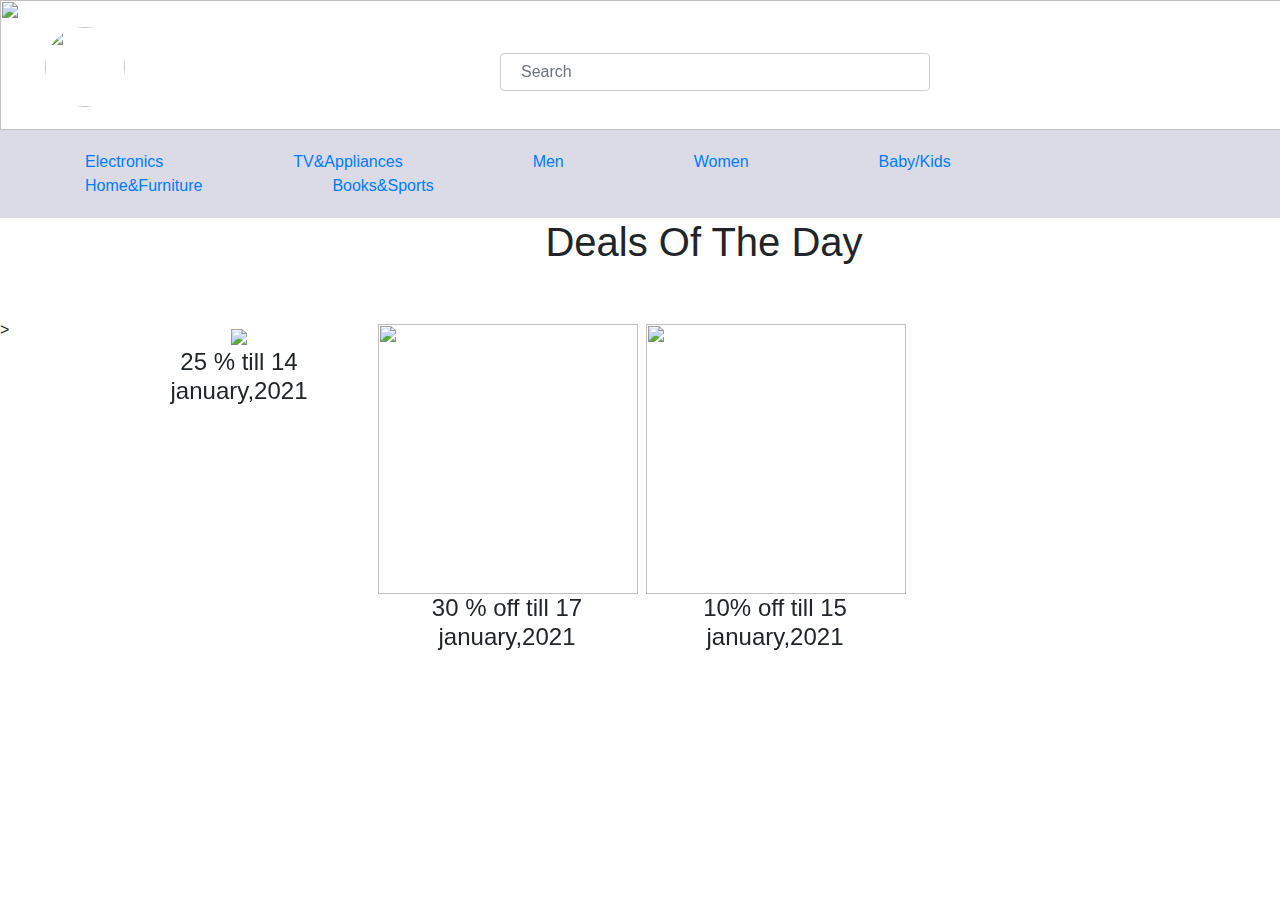
==== index.html @ 10b5ad4b "done again" ====
<!DOCTYPE html>

<html>
    <meta charset="utf-8">
    <meta name="viewport" content="width=device-width">
    
    <link rel="stylesheet" href="https://stackpath.bootstrapcdn.com/bootstrap/4.3.1/css/bootstrap.min.css" >
   <link rel="stylesheet" href="style.css"> 
   <script src="https://ajax.googleapis.com/ajax/libs/jquery/3.5.1/jquery.min.js"></script>
  <script src="https://maxcdn.bootstrapcdn.com/bootstrap/3.4.1/js/bootstrap.min.js"></script>
   
    <head>
        <title>Basic Web-Page
            </title>
    </head>
    <body>
      <div id="header">
          
         
          <img src="https://encrypted-tbn0.gstatic.com/images?q=tbn:ANd9GcQ14N_ettapB7I71BDR5YS_7uFKaBrKx_qqFQ&usqp=CAU" style="width: 1600px; height: 130px;">
     <div class="inner-image">   <img src="https://encrypted-tbn0.gstatic.com/images?q=tbn:ANd9GcSNmPTbZJuroUoOMxXyWRhgjH6uCqzwWmKHhQ&usqp=CAU" class="rounded-circle"style="width: 80px; height: 80px;"></div>
 <div class="search">  <input class="form-control" type="text" placeholder="Search" aria-label="Search" style="width: 430px;"></div>
 
 <div class="login">
   <a href="login.html"> <button type="button" class="btn btn-outline-light">Login</button></div></a>
</div>
<div class="sign-up">
   <a href="signup.html"><button type="button" class="btn btn-outline-light">Sign-Up</button>
</div></a>
      </div>

      <div><ul>
        <li ><a href="#Electronics">Electronics</a></li>
        <li><a href="#">TV&Appliances</a></li>
      <li><a href="#">Men</a></li>
       <li><a href="#">Women</a></li>
      <li><a href="#">Baby/Kids</a></li>
    <li><a href="#">Home&Furniture</a></li>
  <li><a href="#">Books&Sports</a></li></ul></div>

<div class="main">
  <center><h1>Deals Of The Day</h1></center>


  <div class="images">
    <div class="img">
      <img src="https://encrypted-tbn2.gstatic.com/shopping?q=tbn:ANd9GcT37bEv2vxd1GhdaPQEcr5bQv0OBa1KVTxMBoESzALcqK1rSQicq2dVhD0oV2llPZzTAueTVAUNdk-LQxG0O2oH2D4FIP6KwHyjyNsyrcXwFoe0dUs-kOVD&usqp=CAE">
      <h4>25 % till 14 january,2021</h4>
</div>
<div class="img">
  <img src="https://encrypted-tbn0.gstatic.com/images?q=tbn:ANd9GcTDvqFMbTtjvwU4QN-pHYhJFVDQ7HqZIe_Shw&usqp=CAU" height="270px"  width="260px">
 <h4>30 % off till 17 january,2021</h4>
</div>
<div class="img">
  <img src="https://encrypted-tbn0.gstatic.com/images?q=tbn:ANd9GcTb5TTYyOyFLEujNXY0WXj8djOwUVMW38aLJDhIYyvUK5GPI1x3-K4onft8y9VTzuio3XNSOBO_&usqp=CAc" height="270px" width="260px">
  <h4>10% off till 15 january,2021</h4>
</div>
  </div>

</div>

>
          
    </body>
</html>
---- style.css ----
#header
{
    font-style: bold;
    font-variant: normal;
    font-weight: 300px;
    text-align: center;
 position: relative;
   font-size: x-large;
   
  
}

 .rounded-circle
 {
     top:5%;
     left: 5%;
     margin-left: 30px;
 }

.form-control
{
    top:5%;
    left:300%;
 margin-left: 300px;
 display: inline-block;
   
}
.inner-image
{
    position: fixed;
    top: 3%;
    left: 15px;
}
.search
{
    top:5%;
    position: fixed;
    left:500px;
}
.login
{ top:6%;
    position: fixed;
    left:1300px;
}
.sign-up
{
    top:6%;
    position: fixed;
    left: 1400px;

}
input[type=text],input[type=password]
{
    width: 100%;
   padding: 12px 20px;
   margin: 8px 0;
    display: inline-block;
    border: 1px solid #ccc;
    box-sizing: border-box;
}
button:hover {
    opacity: 0.8;
  }
  button {
    background-color: #4CAF50;
    color: white;
    padding: 14px 20px;
    margin: 8px 0;
    border: none;
    cursor: pointer;
    width: 100%;
  }

  .cancelbtn {
    width: auto;
    padding: 10px 18px;
    background-color: #f44336;
  }
  span.psw {
    float: right;
    padding-top: 16px;
  }

  ul {
    list-style-type: none;
    margin: 0;
    padding: 20px;
    overflow: hidden;
    background-color: rgb(218, 219, 231);
  }
  
  li {
      color: black;
    float:left;
font-weight: 500;
font-size: medium;
 text-align: center;
  padding: 0px 65px;
  }

 .images
 {
     padding:50px 100px;
     position: fixed;
 }
 .info
 {
font-style: italic;
 }
 .main
 {
    display:table;
    float:left;
    height: 100px;
    width: 110%;
    font-weight: 600;
    font-family: 'Trebuchet MS', 'Lucida Sans Unicode', 'Lucida Grande', 'Lucida Sans', Arial, sans-serif;
 }

 .main div{
    width:150%;
    margin-left: 5px;
    margin-right: 5px;
    float: left;
}
.main .images{
  
  text-align: center;
  display: inline;
  
}
.main .images div{
    width:15%;
   display: inline-block;
}

.footer
{
    padding-top: 600px;
}
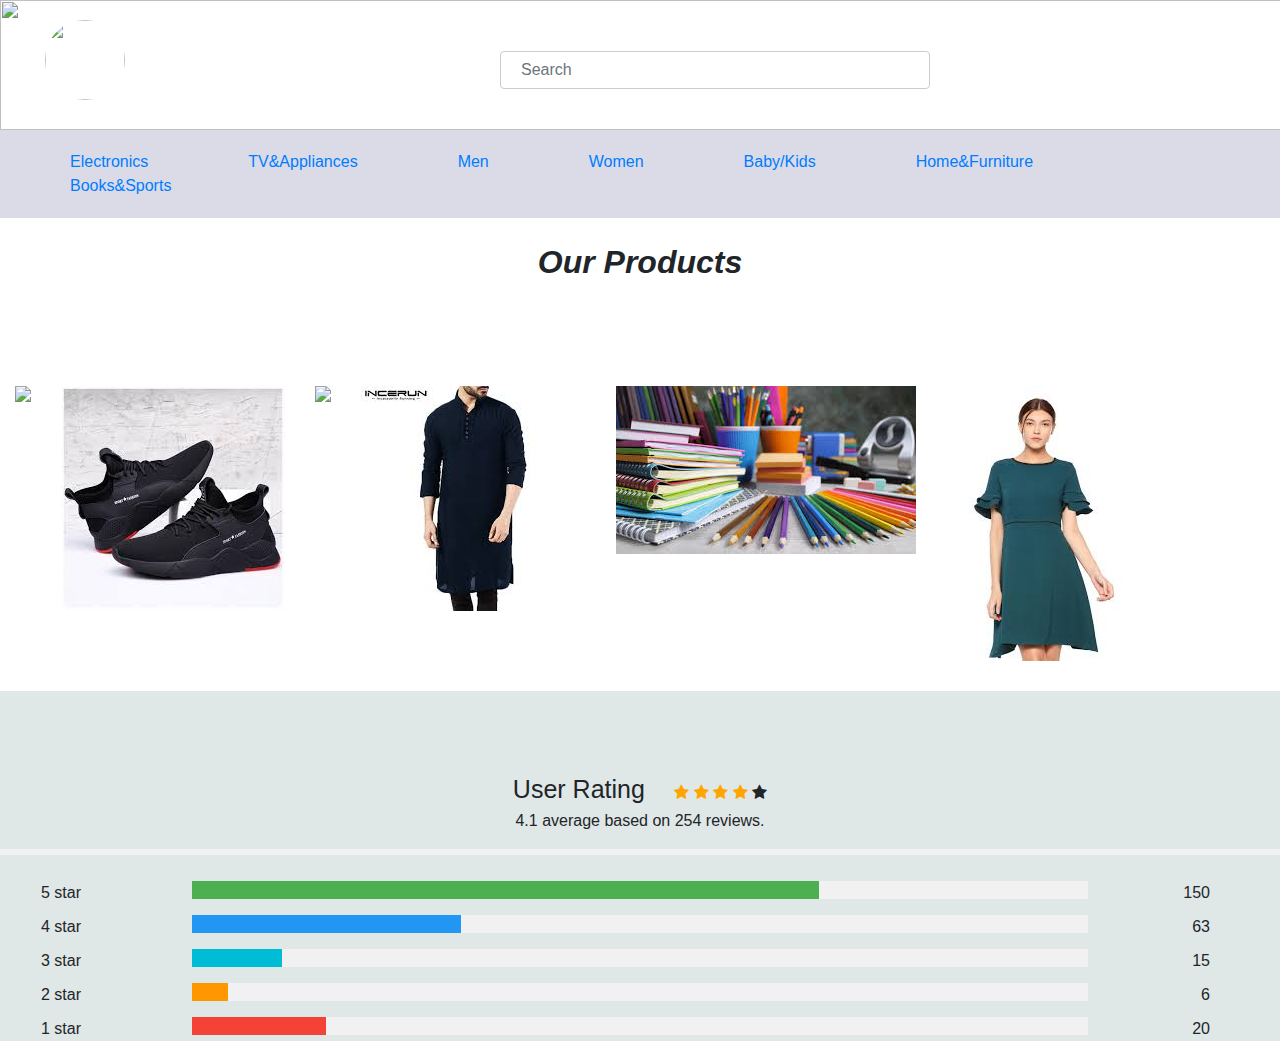
==== commit de3db75b: "commit" ====
--- a/index.html
+++ b/index.html
@@ -2,12 +2,13 @@
 
 <html>
     <meta charset="utf-8">
-    <meta name="viewport" content="width=device-width">
+    <meta name="viewport" content="width=device-width , initial-scale=1.0">
     
     <link rel="stylesheet" href="https://stackpath.bootstrapcdn.com/bootstrap/4.3.1/css/bootstrap.min.css" >
    <link rel="stylesheet" href="style.css"> 
    <script src="https://ajax.googleapis.com/ajax/libs/jquery/3.5.1/jquery.min.js"></script>
   <script src="https://maxcdn.bootstrapcdn.com/bootstrap/3.4.1/js/bootstrap.min.js"></script>
+  <link rel="stylesheet" href="https://cdnjs.cloudflare.com/ajax/libs/font-awesome/4.7.0/css/font-awesome.min.css">
    
     <head>
         <title>Basic Web-Page
@@ -38,28 +39,122 @@
     <li><a href="#">Home&Furniture</a></li>
   <li><a href="#">Books&Sports</a></li></ul></div>
 
-<div class="main">
-  <center><h1>Deals Of The Day</h1></center>
+<div class="main">Our Products</div>
 
 
-  <div class="images">
-    <div class="img">
-      <img src="https://encrypted-tbn2.gstatic.com/shopping?q=tbn:ANd9GcT37bEv2vxd1GhdaPQEcr5bQv0OBa1KVTxMBoESzALcqK1rSQicq2dVhD0oV2llPZzTAueTVAUNdk-LQxG0O2oH2D4FIP6KwHyjyNsyrcXwFoe0dUs-kOVD&usqp=CAE">
-      <h4>25 % till 14 january,2021</h4>
+  
+<div class="column">
+  <div class="row">
+    <img src="https://encrypted-tbn2.gstatic.com/shopping?q=tbn:ANd9GcR0werVgluwYva85IwxLCQlfUYzjuafIwRr5p04903quZiwsM71MiLAmsbP9WiNCEd9Ofv2heCj-g&usqp=CAc" >
 </div>
-<div class="img">
-  <img src="https://encrypted-tbn0.gstatic.com/images?q=tbn:ANd9GcTDvqFMbTtjvwU4QN-pHYhJFVDQ7HqZIe_Shw&usqp=CAU" height="270px"  width="260px">
- <h4>30 % off till 17 january,2021</h4>
-</div>
-<div class="img">
-  <img src="https://encrypted-tbn0.gstatic.com/images?q=tbn:ANd9GcTb5TTYyOyFLEujNXY0WXj8djOwUVMW38aLJDhIYyvUK5GPI1x3-K4onft8y9VTzuio3XNSOBO_&usqp=CAc" height="270px" width="260px">
-  <h4>10% off till 15 january,2021</h4>
-</div>
+
+    <div class="row">
+        <img src="[data-uri]">
+   </div>
+
+        <div class="row">
+            <img src="https://encrypted-tbn3.gstatic.com/shopping?q=tbn:ANd9GcRnO1E3_G5dX1j6m0dUCueTG0nOyxssQQR_TX9wVXa5YQy69TaRDiQVVPOcShB0b3dScqRnuQcMq5Uj&usqp=CAc" >
+        </div>
+
+            <div class="row">
+                <img src="[data-uri]" ></div>
+
+           
+
+            <div class="row">
+              <img src="[data-uri]" >
+          </div>
+
+          <div class="row">
+            <img src="[data-uri]" >
+
+        </div>
+      </div>
+
+       <center> <div class="footer">
+         
+          <span class="heading">User Rating</span>
+<span class="fa fa-star checked"></span>
+<span class="fa fa-star checked"></span>
+<span class="fa fa-star checked"></span>
+<span class="fa fa-star checked"></span>
+<span class="fa fa-star"></span>
+<p>4.1 average based on 254 reviews.</p>
+<hr style="border:3px solid #f1f1f1">
+
+<div class="new">
+  <div class="side">
+    <div>5 star</div>
+  </div>
+  <div class="middle">
+    <div class="bar-container">
+      <div class="bar-5"></div>
+    </div>
+  </div>
+  <div class="side right">
+    <div>150</div>
   </div>
 
+
+  <div class="side">
+    <div>4 star</div>
+  </div>
+  <div class="middle">
+    <div class="bar-container">
+      <div class="bar-4"></div>
+    </div>
+  </div>
+  <div class="side right">
+    <div>63</div>
+  </div>
+
+
+  <div class="side">
+    <div>3 star</div>
+  </div>
+  <div class="middle">
+    <div class="bar-container">
+      <div class="bar-3"></div>
+    </div>
+  </div>
+  <div class="side right">
+    <div>15</div>
+  </div>
+
+
+  <div class="side">
+    <div>2 star</div>
+  </div>
+  <div class="middle">
+    <div class="bar-container">
+      <div class="bar-2"></div>
+    </div>
+  </div>
+  <div class="side right">
+    <div>6</div>
+  </div>
+
+
+  <div class="side">
+    <div>1 star</div>
+  </div>
+  <div class="middle">
+    <div class="bar-container">
+      <div class="bar-1"></div>
+    </div>
+  </div>
+  <div class="side right">
+    <div>20</div>
+  </div>
 </div>
 
->
+        </div>
+      </center>
+      </div>
+   
+
+   
+
           
     </body>
 </html>--- a/style.css
+++ b/style.css
@@ -27,25 +27,25 @@
 }
 .inner-image
 {
-    position: fixed;
-    top: 3%;
+    position: absolute;
+    top: 15%;
     left: 15px;
 }
 .search
 {
-    top:5%;
-    position: fixed;
+    top:33%;
+    position: absolute;
     left:500px;
 }
 .login
-{ top:6%;
-    position: fixed;
+{ top:33%;
+    position: absolute;
     left:1300px;
 }
 .sign-up
 {
     top:6%;
-    position: fixed;
+    position: absolute;
     left: 1400px;
 
 }
@@ -95,48 +95,106 @@
 font-weight: 500;
 font-size: medium;
  text-align: center;
-  padding: 0px 65px;
-  }
-
- .images
- {
-     padding:50px 100px;
-     position: fixed;
- }
- .info
- {
-font-style: italic;
- }
+  padding: 0px 50px;
+  position: relative;
+  }
+
  .main
  {
-    display:table;
-    float:left;
-    height: 100px;
-    width: 110%;
-    font-weight: 600;
-    font-family: 'Trebuchet MS', 'Lucida Sans Unicode', 'Lucida Grande', 'Lucida Sans', Arial, sans-serif;
+   padding-top: 20px;
+   text-align: center;
+   font-size: xx-large;
+   font-style: italic;
+   font-weight: 700;
+   padding-bottom: 70px;
+   
  }
 
- .main div{
-    width:150%;
-    margin-left: 5px;
-    margin-right: 5px;
-    float: left;
-}
-.main .images{
+.row {
+  float:left;
+ padding-bottom: 50px;
+  padding-top: 300px;
+  padding-left: 40px;
   
+  padding: 30px;
+}
+
+/* Clearfix (clear floats) */
+.column::after {
+  content: "";
+  clear: both;
+  display: table;
+}
+
+
+.footer
+{
+ padding-top: 80px;
+ background-color: rgb(224, 231, 231);
+}
+
+
+
+.fa {
+  font-size: 25px;
+}
+
+.checked {
+  color: orange;
+}
+
+/* Three column layout */
+.side {
+  float: left;
+  width: 15%;
+  margin-top:10px;
+  padding-right: 70px;
+}
+
+.middle {
+  margin-top:10px;
+  float: left;
+  width: 70%;
+
+}
+
+/* Place text to the right */
+.right {
+  text-align: right;
+}
+
+/* Clear floats after the columns */
+.new:after {
+  content: "";
+  display: table;
+  clear: both;
+}
+
+/* The bar container */
+.bar-container {
+  width: 100%;
+  background-color: #f1f1f1;
   text-align: center;
-  display: inline;
-  
-}
-.main .images div{
-    width:15%;
-   display: inline-block;
-}
-
-.footer
-{
-    padding-top: 600px;
-}
-
-  +  color: white;
+}
+
+/* Individual bars */
+.bar-5 {width: 70%; height: 18px; background-color: #4CAF50;}
+.bar-4 {width: 30%; height: 18px; background-color: #2196F3;}
+.bar-3 {width: 10%; height: 18px; background-color: #00bcd4;}
+.bar-2 {width: 4%; height: 18px; background-color: #ff9800;}
+.bar-1 {width: 15%; height: 18px; background-color: #f44336;}
+
+/* Responsive layout - make the columns stack on top of each other instead of next to each other */
+@media (max-width: 400px) {
+  .side, .middle {
+    width: 100%;
+  }
+  .right {
+    display: none;
+  }
+}
+.heading {
+  font-size: 25px;
+  margin-right: 25px;
+}